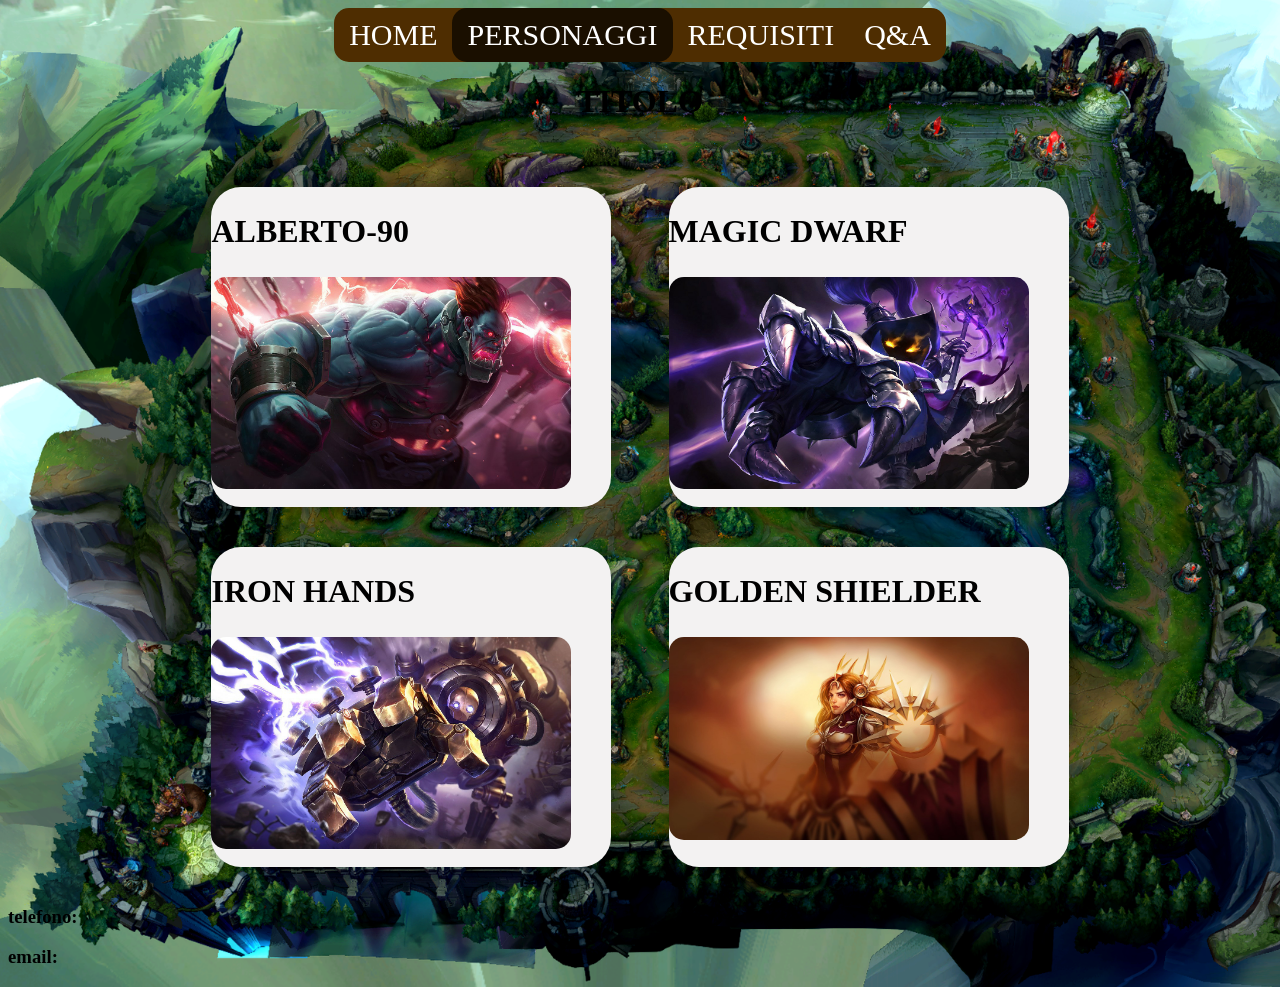
==== personaggi.html @ b71a26d2 "secondo commit: aggiunta progetto" ====
<!DOCTYPE html>
<html lang="en">
<head>
    <meta charset="UTF-8">
    <meta name="viewport" content="width=device-width, initial-scale=1.0">
    <title>Document</title>
    <link rel="stylesheet" href="index.css">
</head>
<body>
    <header>
        <div class="nav-container">
            <nav class="navbar">
                <a href="index.html">HOME</a>                         <!--home e preorder-->
                <a href="" id="current-link">PERSONAGGI</a>    <!--scheda personaggi-->
                <a href="requisiti.html">REQUISITI</a>      <!--system requirment-->
                <a href="q&a.html">Q&A</a>                  <!--Q&A-->
            </nav>
        </div>
        <h1 = class="page-title">
            TITOLO
        </h1>
    </header>

    <div class="main-character-container">
        <div class="character-container">
            <h2 class="character-title">ALBERTO-90</h3>
            <img src="Sion_1.jpg">
        </div>
        <div class="character-container">
            <h2 class="character-title">MAGIC DWARF</h3>
            <img src="veigar.jpg">
        </div>
    </div>

    <div class="main-character-container">
        <div class="character-container">
            <h2 class="character-title">IRON HANDS</h3>
            <img src="Blitzcrank_0.jpg">
        </div>
        <div class="character-container">
            <h2 class="character-title">GOLDEN SHIELDER</h3>
            <img src="Leona.jpg">
        </div>
    </div>

    <footer>
        <div>
            <h3>telefono: </h3>
            <h3>email: </h3>

        </div>
    </footer>
</body>
</html>
---- index.css ----
body{
    background-image: url(background.webp);
    background-repeat: no-repeat;
    background-size: cover;
}

.nav-container{
    display: flex;
    justify-content: center;
}

.page-title{
    text-align: center;
    padding-bottom: 25px;
}


.navbar{    
    background-color: rgb(78, 45, 1);
    display: flex;
    justify-content:space-evenly;
    font-size: 30px;
    max-width: 700px;

    border-radius: 15px;
}

.navbar > a{    
    color: #ffffff;
    padding: 10px;
    padding-left: 15px;
    padding-right: 15px;
}

.navbar > a:hover{    
    background-color: rgb(26, 15, 0);
    transition-duration: 600ms;
    border-radius: 15px;
}

a{
    text-decoration: none;
}

#current-link{
    background-color: rgb(26, 15, 0);
    border-radius: 15px;
}

.main-text-container{
    background-color: rgb(243, 242, 242);
    box-shadow: 0px 0px 8px 8px rgba(0, 0, 0, 0.1) /*offset x, offset y, blur, colore*/;
    width: 70%;
    min-width: 600px;
    justify-self: center;
    border-radius: 15px;
    padding: 20px;
}

.paragraph-container{
    display: flex;
    justify-content:space-evenly;
    padding-bottom: 40px;

}

.paragraph-container > img{
    border-radius: 10px;
    max-width: 300px;
}

button{
    border-radius:40px;
    border: none;
    background-color: #033a4e;
    display: flex;
    justify-self: center;
    height: 70px;
    width: 200px;
        
}


.main-character-container{
    display: flex;
    justify-content: space-evenly;
    max-width: 80%;
    min-width: 600px;
    margin-left: 10%;
    margin-right: 10%;
    border-radius: 15px;
    padding: 20px;
}

.character-container{
    background-color: rgb(243, 242, 242);
    box-shadow: 0px 0px 6px 6px rgba(0, 0, 0, 0.1) /*offset x, offset y, blur, colore*/;
    width: 400px;
    height: 320px;
    border-radius: 30px;
}

.character-title{
    justify-self: center;
    font-size: xx-large;
}

.character-container > img{
    display: flex;
    justify-self: center;
    border-radius: 15px;
    width: 90%;
}


.requirment-container{
    display: flex;
    justify-content: center;
    margin-left: 10%;
    margin-right: 10%;
}
table{
    width: 100%;
    border: #000000 solid 1px;
    border-collapse: collapse;
    margin-top: 15px;
    text-align: center;
    background-color: #033a4e;
    color: white;
    font-weight: 200;
}

thead, th, tr, td{
    border: #000000 solid 1px;
}
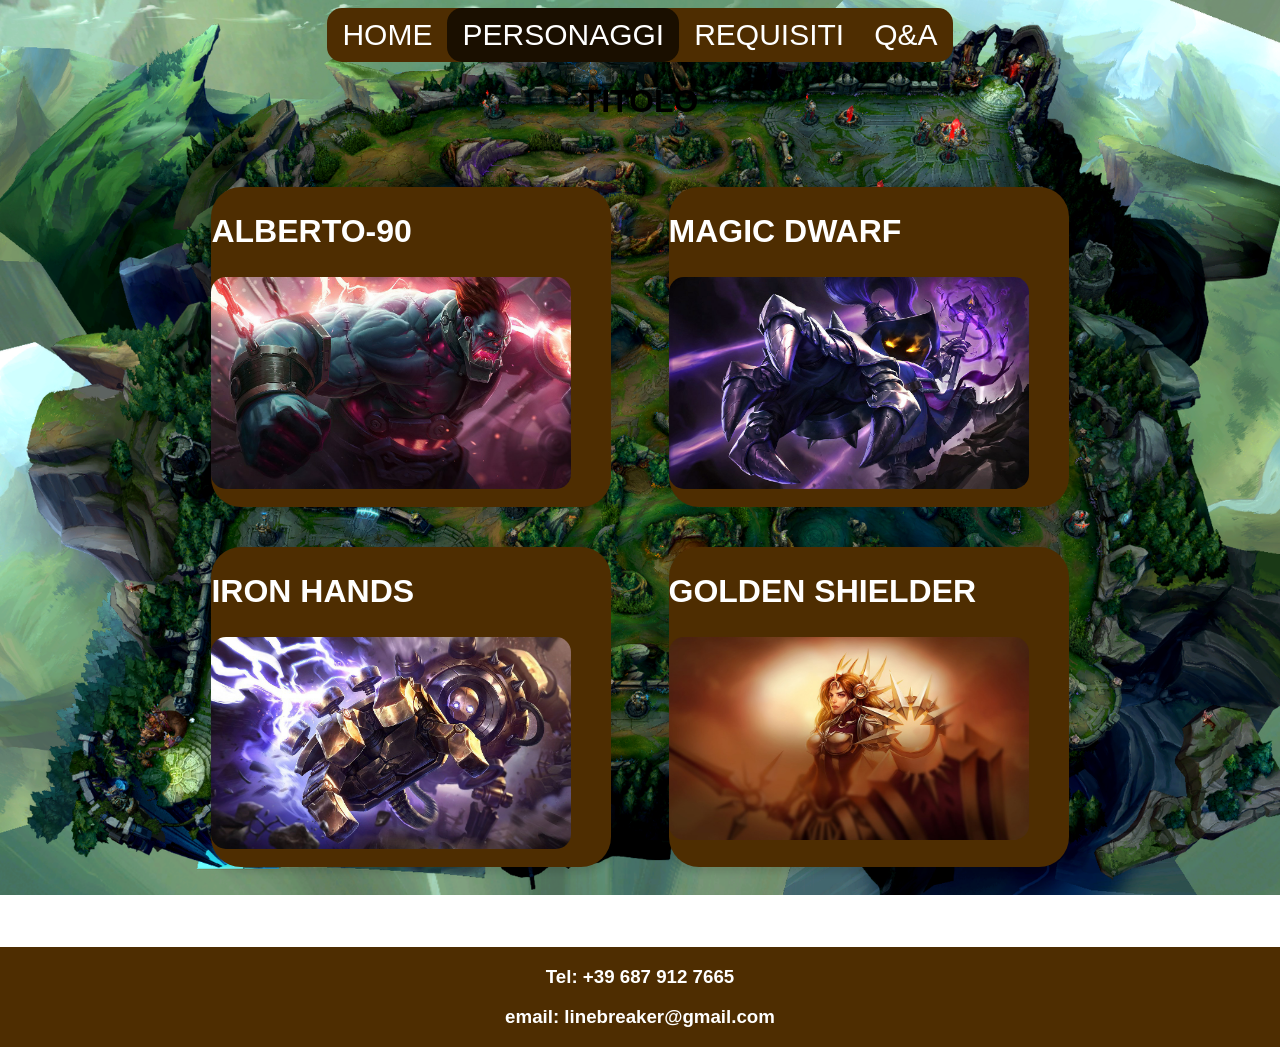
==== commit 2df720d8: "terzo commit: major update per il footer" ====
--- a/personaggi.html
+++ b/personaggi.html
@@ -44,9 +44,9 @@
     </div>
 
     <footer>
-        <div>
-            <h3>telefono: </h3>
-            <h3>email: </h3>
+        <div class="contacts-container">
+            <h3>Tel: +39 687 912 7665</h3>
+            <h3>email: linebreaker@gmail.com</h3>
 
         </div>
     </footer>
--- a/index.css
+++ b/index.css
@@ -2,6 +2,7 @@
     background-image: url(background.webp);
     background-repeat: no-repeat;
     background-size: cover;
+    font-family: 'Lucida Sans', 'Lucida Sans Regular', 'Lucida Grande', 'Lucida Sans Unicode', Geneva, Verdana, sans-serif;
 }
 
 .nav-container{
@@ -69,15 +70,35 @@
     max-width: 300px;
 }
 
-button{
+.download-button{
     border-radius:40px;
     border: none;
-    background-color: #033a4e;
+    background-color: rgb(78, 45, 1);
+    height: 80px;
+    width: 300px;
     display: flex;
+    align-items: center;
+    justify-content: center; 
     justify-self: center;
-    height: 70px;
-    width: 200px;
-        
+    font-size: 30px;
+    font-weight: bolder;
+    color: #ffffff;
+}
+
+.download-button:hover{
+    border-radius:20px;
+    border: none;
+    background-color: rgb(26, 15, 0);
+    transition-duration: 300ms;
+    height: 80px;
+    width: 300px;
+    display: flex;
+    align-items: center;
+    justify-content: center; 
+    justify-self: center;
+    font-size: 30px;
+    font-weight: bolder;
+    color: #ffffff;
 }
 
 
@@ -93,7 +114,18 @@
 }
 
 .character-container{
-    background-color: rgb(243, 242, 242);
+    background-color: rgb(78, 45, 1);
+    color: #ffffff;
+    box-shadow: 0px 0px 6px 6px rgba(0, 0, 0, 0.1) /*offset x, offset y, blur, colore*/;
+    width: 400px;
+    height: 320px;
+    border-radius: 30px;
+}
+
+.character-container:hover{
+    background-color: rgb(26, 15, 0);
+    color: #ffffff;
+    transition-duration: 250ms;
     box-shadow: 0px 0px 6px 6px rgba(0, 0, 0, 0.1) /*offset x, offset y, blur, colore*/;
     width: 400px;
     height: 320px;
@@ -119,6 +151,8 @@
     margin-left: 10%;
     margin-right: 10%;
 }
+
+
 table{
     width: 100%;
     border: #000000 solid 1px;
@@ -132,4 +166,14 @@
 
 thead, th, tr, td{
     border: #000000 solid 1px;
+}
+
+.contacts-container{
+    margin-top: 60px;
+    background-color: rgb(78, 45, 1);
+    color: #ffffff;
+    position: absolute;
+    right: 0;
+    left: 0;
+    text-align: center;
 }
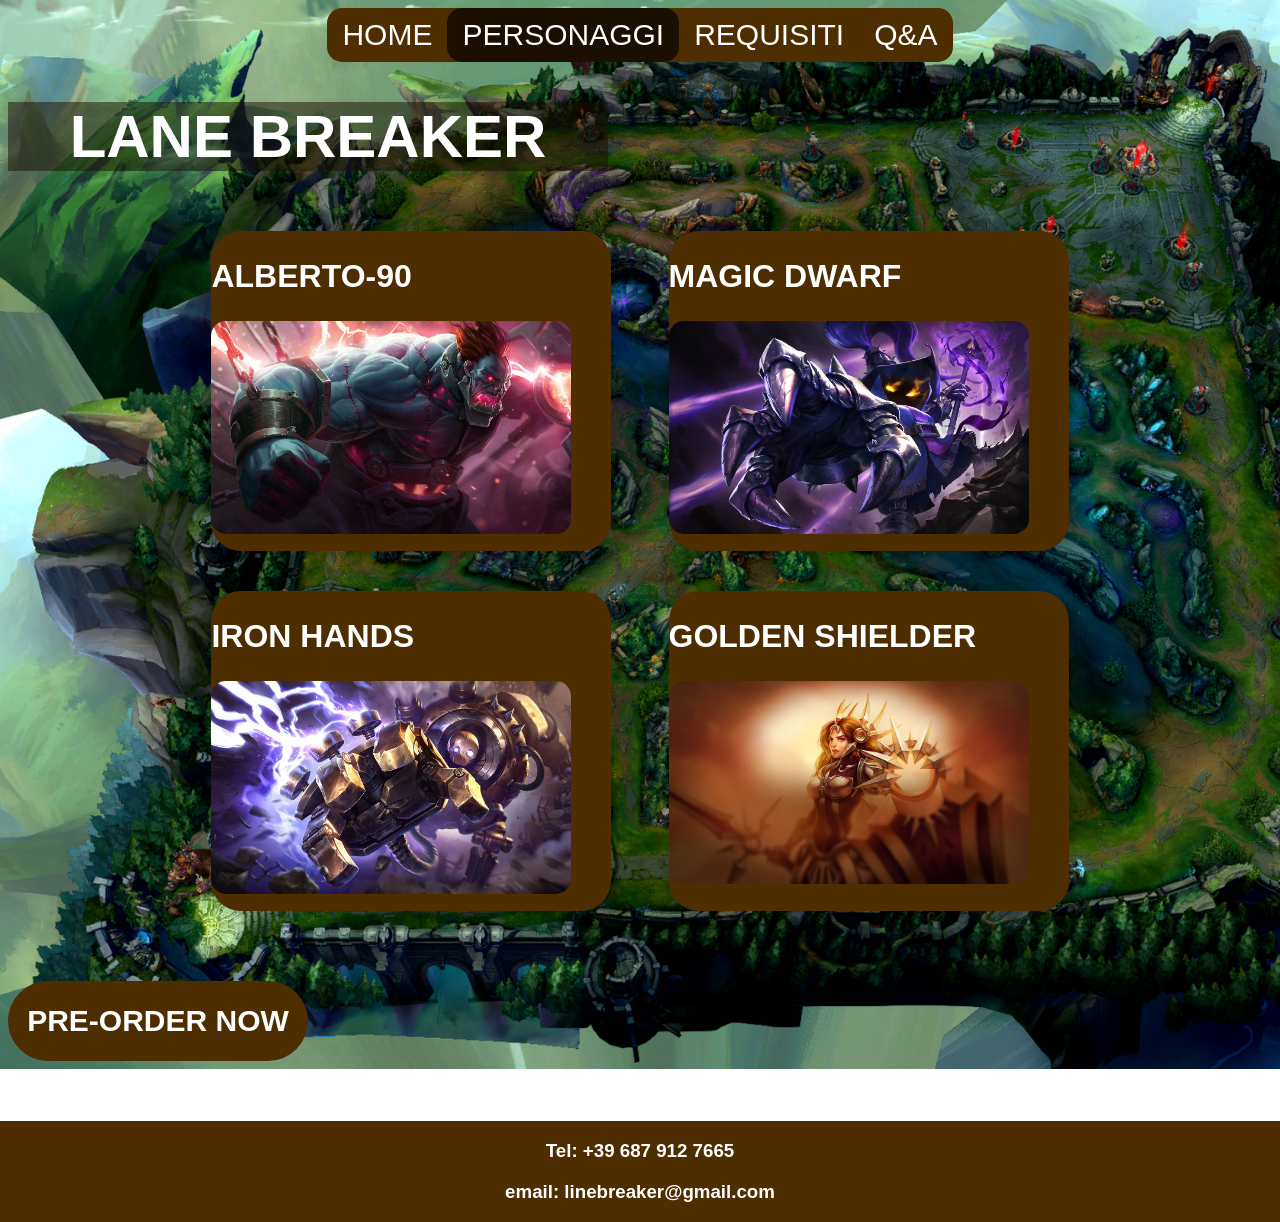
==== commit 1399ebef: "quinto commit: aggiornati i link relativi per css e immagini" ====
--- a/personaggi.html
+++ b/personaggi.html
@@ -4,7 +4,7 @@
     <meta charset="UTF-8">
     <meta name="viewport" content="width=device-width, initial-scale=1.0">
     <title>Document</title>
-    <link rel="stylesheet" href="index.css">
+    <link rel="stylesheet" href="css/index.css">
 </head>
 <body>
     <header>
@@ -17,31 +17,35 @@
             </nav>
         </div>
         <h1 = class="page-title">
-            TITOLO
+            LANE BREAKER
         </h1>
     </header>
 
     <div class="main-character-container">
         <div class="character-container">
             <h2 class="character-title">ALBERTO-90</h3>
-            <img src="Sion_1.jpg">
+            <img src="img/Sion_1.jpg">
         </div>
         <div class="character-container">
             <h2 class="character-title">MAGIC DWARF</h3>
-            <img src="veigar.jpg">
+            <img src="img/veigar.jpg">
         </div>
     </div>
 
     <div class="main-character-container">
         <div class="character-container">
             <h2 class="character-title">IRON HANDS</h3>
-            <img src="Blitzcrank_0.jpg">
+            <img src="img/Blitzcrank_0.jpg">
         </div>
         <div class="character-container">
             <h2 class="character-title">GOLDEN SHIELDER</h3>
-            <img src="Leona.jpg">
+            <img src="img/Leona.jpg">
         </div>
     </div>
+
+    <section>
+        <button class="pre-order-button">PRE-ORDER NOW</button>
+    </section>
 
     <footer>
         <div class="contacts-container">
--- a/css/index.css
+++ b/css/index.css
@@ -0,0 +1,195 @@
+body{
+    background-image: url("../img/background.webp");
+    background-repeat: no-repeat;
+    background-size: cover;
+    font-family: 'Lucida Sans', 'Lucida Sans Regular', 'Lucida Grande', 'Lucida Sans Unicode', Geneva, Verdana, sans-serif;
+}
+
+.nav-container{
+    display: flex;
+    justify-content: center;
+}
+
+.page-title{
+    color: #ffffff;
+    width: 600px;
+    font-size: 60px;
+    background-color: rgb(26, 15, 0, 0.5);
+    display: flex;
+    align-items: center;
+    justify-content: center; 
+    justify-self: center;    
+}
+
+
+.navbar{    
+    background-color: rgb(78, 45, 1);
+    display: flex;
+    justify-content:space-evenly;
+    font-size: 30px;
+    max-width: 700px;
+
+    border-radius: 15px;
+}
+
+.navbar > a{    
+    color: #ffffff;
+    padding: 10px;
+    padding-left: 15px;
+    padding-right: 15px;
+}
+
+.navbar > a:hover{    
+    background-color: rgb(26, 15, 0);
+    transition-duration: 600ms;
+    border-radius: 15px;
+}
+
+a{
+    text-decoration: none;
+}
+
+#current-link{
+    background-color: rgb(26, 15, 0);
+    border-radius: 15px;
+}
+
+.main-text-container{
+    background-color: rgb(78, 45, 1);
+    box-shadow: 0px 0px 8px 8px rgba(0, 0, 0, 0.1) /*offset x, offset y, blur, colore*/;
+    width: 60%;
+    min-width: 600px;
+    justify-self: center;
+    border-radius: 15px;
+    padding: 20px;
+    margin-top: 2%;
+}
+
+.paragraph-container{
+    color: #ffffff;
+    display: flex;
+    justify-content:space-around;
+    padding-top: 20px;
+    padding-bottom: 20px;
+}
+
+.paragraph-container > img{
+    border-radius: 10px;
+    max-width: 300px;
+}
+
+.pre-order-button{
+    border-radius:40px;
+    border: none;
+    background-color: rgb(78, 45, 1);
+    height: 80px;
+    width: 300px;
+    display: flex;
+    align-items: center;
+    justify-content: center; 
+    justify-self: center;
+    font-size: 30px;
+    font-weight: bolder;
+    color: #ffffff;
+    margin-top: 50px
+}
+
+.pre-order-button:hover{
+    border-radius:20px;
+    border: none;
+    background-color: rgb(26, 15, 0);
+    transition-duration: 300ms;
+    height: 80px;
+    width: 300px;
+    display: flex;
+    align-items: center;
+    justify-content: center; 
+    justify-self: center;
+    font-size: 30px;
+    font-weight: bolder;
+    color: #ffffff;
+    margin-top: 50px
+}
+
+
+.main-character-container{
+    display: flex;
+    justify-content: space-evenly;
+    max-width: 80%;
+    min-width: 600px;
+    margin-left: 10%;
+    margin-right: 10%;
+    border-radius: 15px;
+    padding: 20px;
+}
+
+.character-container{
+    background-color: rgb(78, 45, 1);
+    color: #ffffff;
+    box-shadow: 0px 0px 6px 6px rgba(0, 0, 0, 0.1) /*offset x, offset y, blur, colore*/;
+    width: 400px;
+    height: 320px;
+    border-radius: 30px;
+}
+
+.character-container:hover{
+    background-color: rgb(26, 15, 0);
+    color: #ffffff;
+    transition-duration: 250ms;
+    box-shadow: 0px 0px 6px 6px rgba(0, 0, 0, 0.1) /*offset x, offset y, blur, colore*/;
+    width: 400px;
+    height: 320px;
+    border-radius: 30px;
+}
+
+.character-title{
+    justify-self: center;
+    font-size: xx-large;
+}
+
+.character-container > img{
+    display: flex;
+    justify-self: center;
+    border-radius: 15px;
+    width: 90%;
+}
+
+.requirment-container{
+    display: flex;
+    justify-content: center;
+    margin-left: 10%;
+    margin-right: 10%;
+}
+
+
+table{
+    width: 100%;
+    border: #000000 solid 1px;
+    border-collapse: collapse;
+    margin-top: 15px;
+    text-align: center;
+    background-color: rgb(78, 45, 1);
+    color: white;
+    font-weight: 200;
+    font-size: 30px;
+}
+
+thead, th, tr, td{
+    font-family: 'Franklin Gothic Medium', 'Arial Narrow', Arial, sans-serif;
+    border: #000000 solid 1px;
+    padding: 10px;
+}
+
+tbody tr:nth-child(odd){
+    background-color: rgb(89, 45, 1);
+}
+
+.contacts-container{
+    margin-top: 60px;
+    background-color: rgb(78, 45, 1);
+    color: #ffffff;
+    position: absolute;
+    right: 0;
+    left: 0;
+    text-align: center;
+}
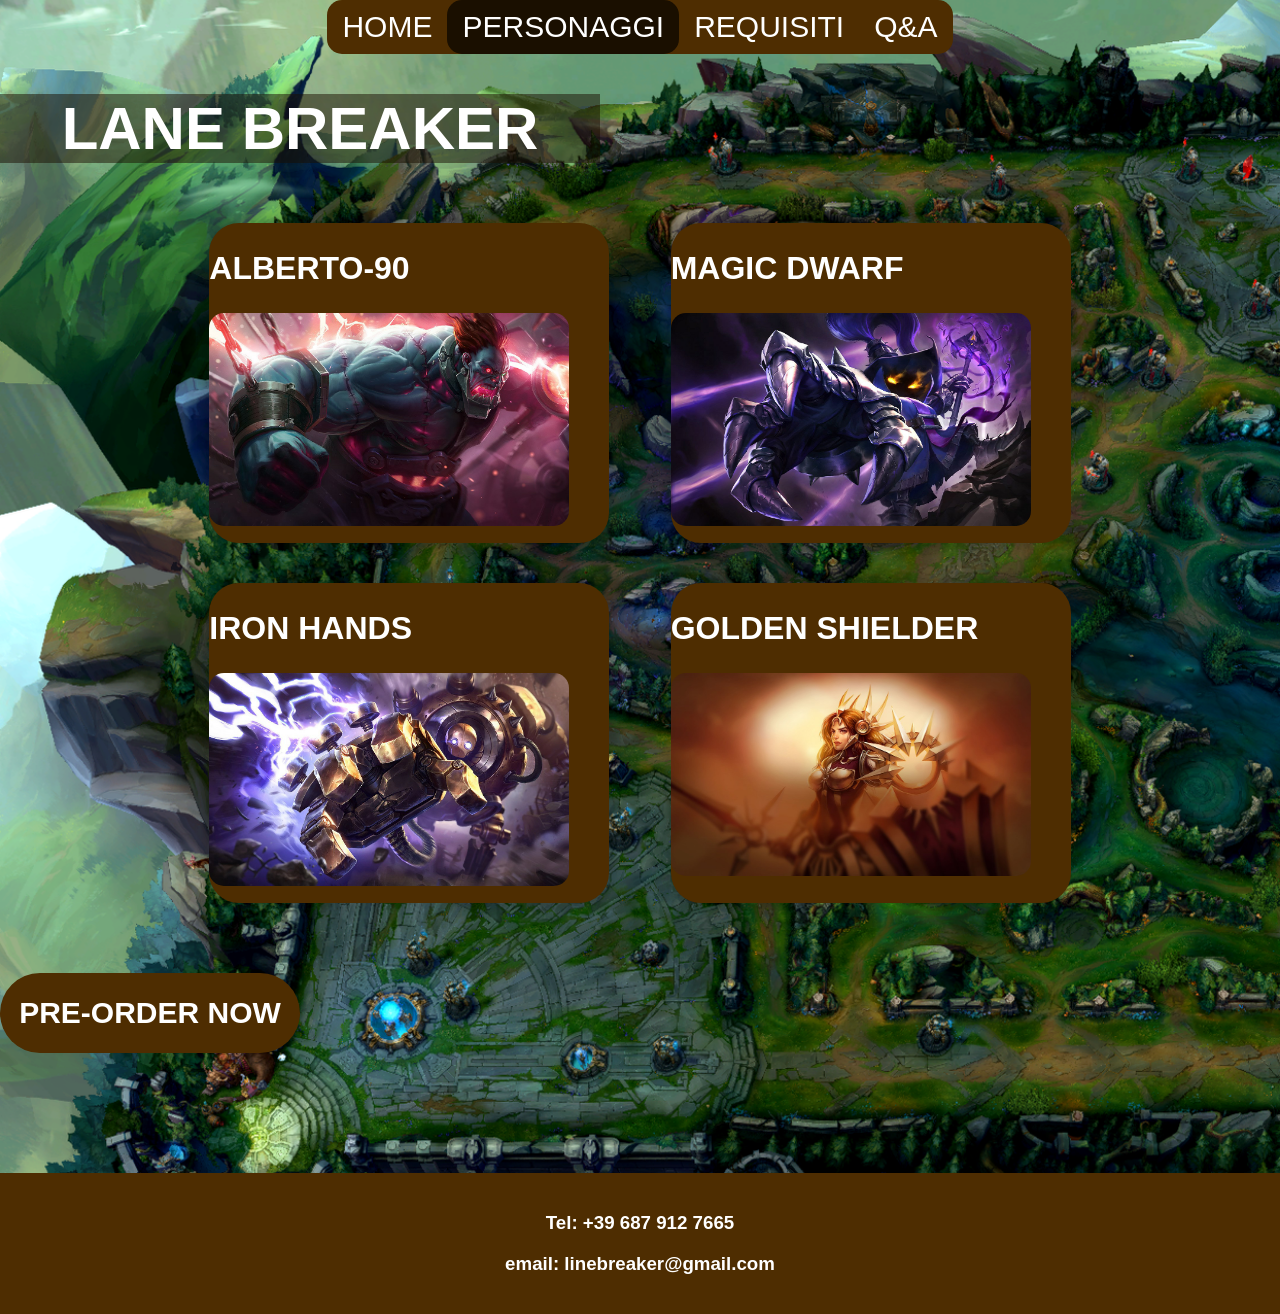
==== commit d477a088: "nono commit: modificato il percorso per il css" ====
--- a/personaggi.html
+++ b/personaggi.html
@@ -4,7 +4,7 @@
     <meta charset="UTF-8">
     <meta name="viewport" content="width=device-width, initial-scale=1.0">
     <title>Document</title>
-    <link rel="stylesheet" href="css/index.css">
+    <link rel="stylesheet" href="css/style.css">
 </head>
 <body>
     <header>
--- a/css/style.css
+++ b/css/style.css
@@ -0,0 +1,252 @@
+body{
+    background-image: url("../img/background.webp");
+    background-repeat: no-repeat;
+    background-size: cover;
+    font-family: 'Lucida Sans', 'Lucida Sans Regular', 'Lucida Grande', 'Lucida Sans Unicode', Geneva, Verdana, sans-serif;
+    margin: 0%;
+
+}
+
+.nav-container{
+    display: flex;
+    justify-content: center;
+}
+
+.page-title{
+    color: #ffffff;
+    width: 600px;
+    font-size: 60px;
+    background-color: rgb(26, 15, 0, 0.5);
+    display: flex;
+    align-items: center;
+    justify-content: center; 
+    justify-self: center;    
+}
+
+
+.navbar{    
+    background-color: rgb(78, 45, 1);
+    display: flex;
+    justify-content:space-evenly;
+    font-size: 30px;
+    max-width: 700px;
+
+    border-radius: 15px;
+}
+
+.navbar > a{    
+    color: #ffffff;
+    padding: 10px;
+    padding-left: 15px;
+    padding-right: 15px;
+}
+
+.navbar > a:hover{    
+    background-color: rgb(26, 15, 0);
+    transition-duration: 600ms;
+    border-radius: 15px;
+}
+
+a{
+    text-decoration: none;
+}
+
+#current-link{
+    background-color: rgb(26, 15, 0);
+    border-radius: 15px;
+}
+
+.main-text-container{
+    background-color: rgb(78, 45, 1);
+    box-shadow: 0px 0px 8px 8px rgba(0, 0, 0, 0.1) /*offset x, offset y, blur, colore*/;
+    width: 60%;
+    min-width: 600px;
+    justify-self: center;
+    border-radius: 15px;
+    padding: 20px;
+    margin-top: 2%;
+}
+
+.paragraph-container{
+    color: #ffffff;
+    display: flex;
+    justify-content:space-around;
+    font-size: 25px;
+    padding-top: 20px;
+    padding-bottom: 20px;
+}
+
+.paragraph-container > img{
+    border-radius: 10px;
+    max-width: 400px;
+    padding: 20px;
+}
+
+.pre-order-button{
+    border-radius:40px;
+    border: none;
+    background-color: rgb(78, 45, 1);
+    height: 80px;
+    width: 300px;
+    display: flex;
+    align-items: center;
+    justify-content: center; 
+    justify-self: center;
+    font-size: 30px;
+    font-weight: bolder;
+    color: #ffffff;
+    margin-top: 50px
+}
+
+.pre-order-button:hover{
+    border-radius:20px;
+    border: none;
+    background-color: rgb(26, 15, 0);
+    transition-duration: 300ms;
+    height: 80px;
+    width: 300px;
+    display: flex;
+    align-items: center;
+    justify-content: center; 
+    justify-self: center;
+    font-size: 30px;
+    font-weight: bolder;
+    color: #ffffff;
+    margin-top: 50px
+}
+
+
+.main-character-container{
+    display: flex;
+    justify-content: space-evenly;
+    max-width: 80%;
+    min-width: 600px;
+    margin-left: 10%;
+    margin-right: 10%;
+    border-radius: 15px;
+    padding: 20px;
+}
+
+.character-container{
+    background-color: rgb(78, 45, 1);
+    color: #ffffff;
+    box-shadow: 0px 0px 6px 6px rgba(0, 0, 0, 0.1) /*offset x, offset y, blur, colore*/;
+    width: 400px;
+    height: 320px;
+    border-radius: 30px;
+}
+
+.character-container:hover{
+    background-color: rgb(26, 15, 0);
+    color: #ffffff;
+    transition-duration: 250ms;
+    box-shadow: 0px 0px 6px 6px rgba(0, 0, 0, 0.1) /*offset x, offset y, blur, colore*/;
+    width: 400px;
+    height: 320px;
+    border-radius: 30px;
+}
+
+.character-title{
+    justify-self: center;
+    font-size: xx-large;
+}
+
+.character-container > img{
+    display: flex;
+    justify-self: center;
+    border-radius: 15px;
+    width: 90%;
+}
+
+.requirment-container{
+    display: flex;
+    justify-content: center;
+    margin-left: 10%;
+    margin-right: 10%;
+}
+
+
+table{
+    width: 100%;
+    border: #000000 solid 1px;
+    border-collapse: collapse;
+    margin-top: 15px;
+    text-align: center;
+    background-color: rgb(78, 45, 1);
+    color: white;
+    font-weight: 200;
+    font-size: 30px;
+}
+
+thead, th, tr, td{
+    font-family: 'Franklin Gothic Medium', 'Arial Narrow', Arial, sans-serif;
+    border: #000000 solid 1px;
+    padding: 10px;
+}
+
+tbody tr:nth-child(odd){
+    background-color: rgb(89, 45, 1);
+}
+
+.contacts-container{
+    margin-top: 120px;
+    background-color: rgb(78, 45, 1);
+    color: #ffffff;
+    text-align: center;
+    padding: 20px 0;
+}
+
+.form-container{
+    color: white;
+    font-size: 30px;
+}
+
+.information-container{
+    padding: 10px;
+    display: flex;
+    justify-content:space-evenly;
+}
+
+.text-container{
+    padding-top: 100px;
+    display: grid;
+    justify-content: center;
+}
+
+textarea{
+    max-width: 100%;
+    width: 400px;
+}
+
+.form-button{
+    border-radius:40px;
+    border: none;
+    background-color: rgb(26, 15, 0);
+    height: 80px;
+    width: 300px;
+    display: flex;
+    align-items: center;
+    justify-content: center; 
+    justify-self: center;
+    font-size: 30px;
+    font-weight: bolder;
+    color: #ffffff;
+    margin-top: 75px
+}
+
+.form-button:hover{
+    border-radius:20px;
+    border: none;
+    background-color: rgba(96, 56, 0, 0.745);
+    transition-duration: 300ms;
+    height: 80px;
+    width: 300px;
+    display: flex;
+    align-items: center;
+    justify-content: center; 
+    justify-self: center;
+    font-size: 30px;
+    font-weight: bolder;
+    color: #ffffff;
+    margin-top: 75px;
+}
